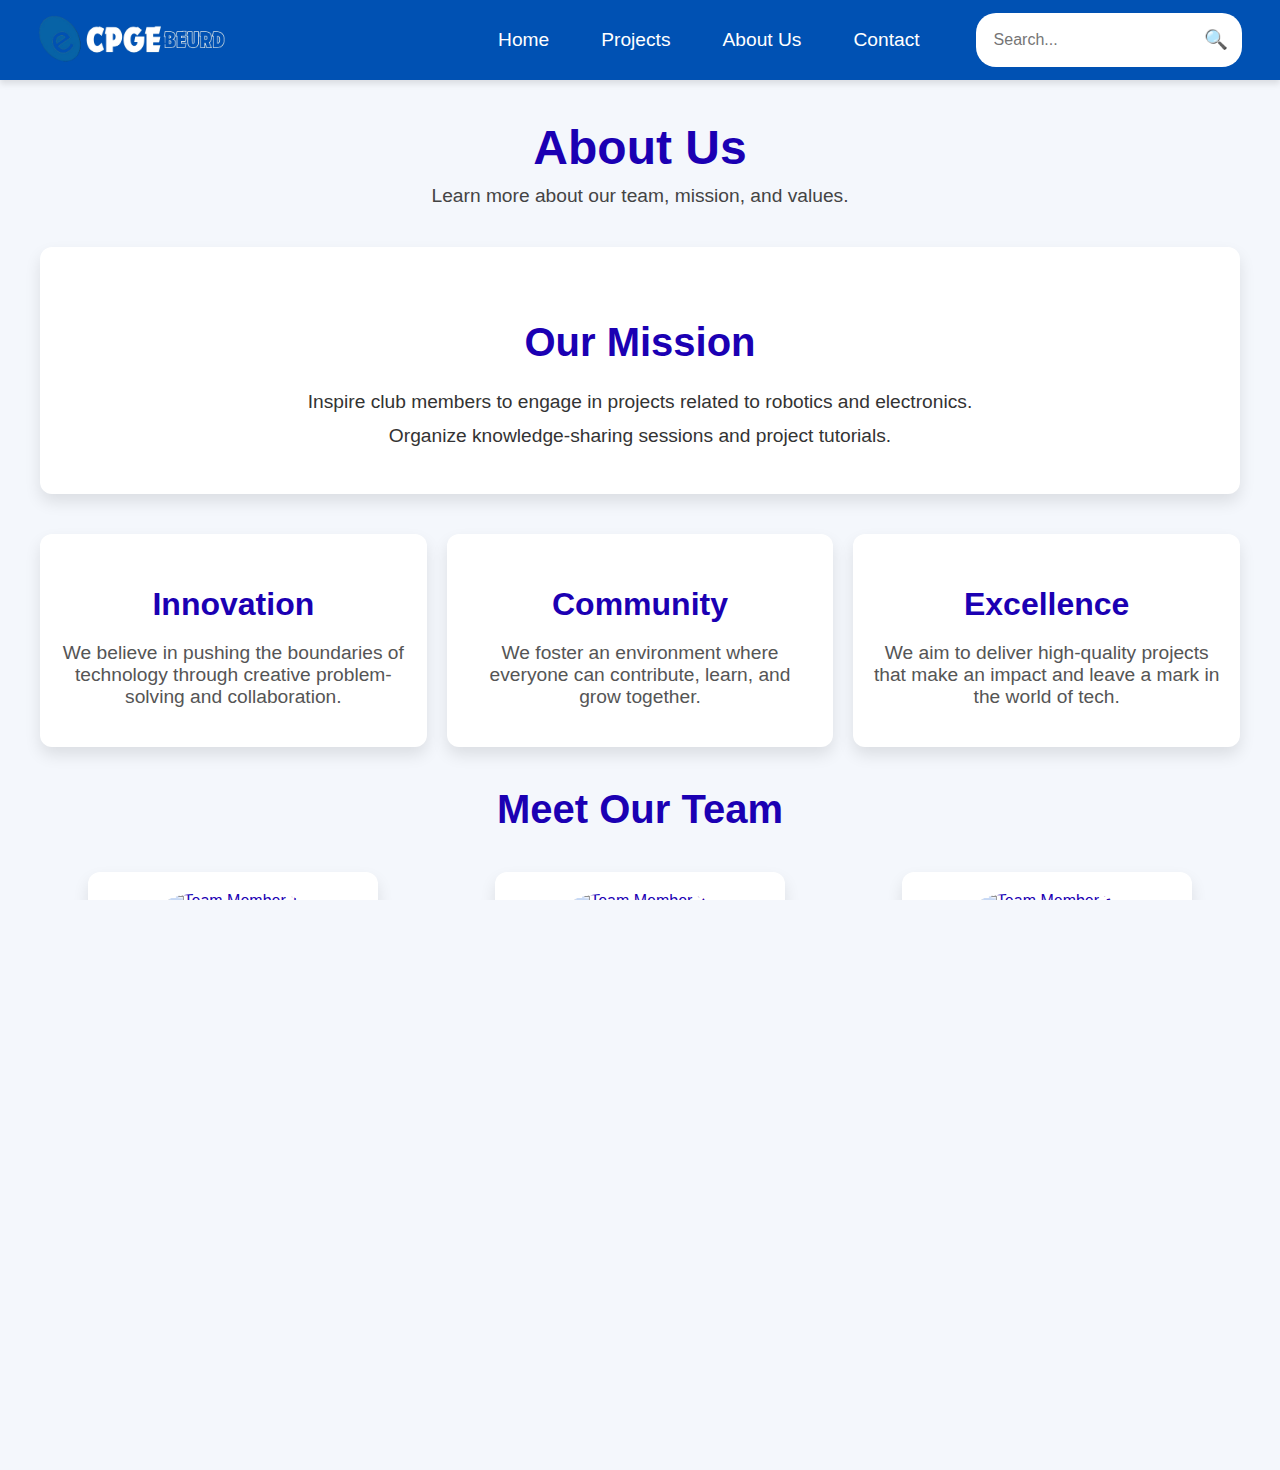
==== about.html @ 263cbb18 "Add files via upload" ====
<!DOCTYPE html>
<html lang="en">
<head>
    <meta charset="UTF-8">
    <meta name="viewport" content="width=device-width, initial-scale=1.0">
    <meta property="og:title" content="BeurdByte Builders">
    <meta property="og:description" content="The official webpage for the beurdbytebuilder's club.">
    <meta property="og:image" content="https://media.discordapp.net/attachments/1250749400159096842/1289961720743465024/pngegg.png?ex=66fab9f8&is=66f96878&hm=4eb3dcf3a00a9e6d16e7e6db583f6f9e620b780b19766b14836df3d3b23bac3b&=&format=webp&quality=lossless&width=536&height=708">
    <meta name="theme-color" content="#88e1f2">
    <meta name="google-site-verification" content="xjUJtPjMptcQrCDQ3lY1sFIMZ5J9doUHCHDTlnXBBDg" />
    <title>BeurdByteBuilders</title>
    <link rel="icon" href="assets/favicon.ico" type="image/x-icon">
    <link rel="stylesheet" href="assets/styles.css">
<style>
        /* General Styles */
        body, html {
            margin: 0;
            padding: 0;
            width: 100%;
            height: 100%;
            background-color: #f4f7fc;
            font-family: 'Orbitron', sans-serif;
            color: #1b00b3;
            box-sizing: border-box;
        }

        a {
            text-decoration: none;
            color: #01e6ff;
            transition: color 0.3s ease;
        }

        a:hover {
            color: #0051b3;
        }

        .container {
            max-width: 1200px;
            margin: 0 auto;
            padding: 40px 20px;
        }

        /* About Us Header */
        .about-header {
            text-align: center;
            margin-bottom: 40px;
        }

        .about-header h1 {
            font-size: 3em;
            color: #1b00b3;
            margin: 0;
        }

        .about-header p {
            font-size: 1.2em;
            color: #444;
            margin-top: 10px;
        }

        /* Our Mission Section */
        .mission {
            background-color: white;
            padding: 40px 20px;
            border-radius: 12px;
            box-shadow: 0 8px 16px rgba(0, 0, 0, 0.1);
            margin-bottom: 40px;
        }

        .mission h2 {
            font-size: 2.5em;
            color: #1b00b3;
            margin-bottom: 20px;
            text-align: center;
        }

        .mission p {
            font-size: 1.2em;
            line-height: 1.8;
            color: #333;
            text-align: center;
            max-width: 900px;
            margin: 0 auto;
        }

        /* Our Values Section */
        .values {
            display: flex;
            justify-content: space-between;
            gap: 20px;
            margin-bottom: 40px;
        }

        .value-item {
            flex: 1;
            background-color: white;
            padding: 20px;
            border-radius: 12px;
            box-shadow: 0 8px 16px rgba(0, 0, 0, 0.1);
            text-align: center;
        }

        .value-item h3 {
            font-size: 2em;
            color: #1b00b3;
            margin-bottom: 10px;
        }

        .value-item p {
            font-size: 1.2em;
            color: #555;
        }

        /* Our Team Section */
        .team {
            text-align: center;
        }

        .team h2 {
            font-size: 2.5em;
            color: #1b00b3;
            margin-bottom: 40px;
        }

        .team-members {
            display: flex;
            justify-content: space-around;
            gap: 20px;
            flex-wrap: wrap;
        }

        .team-member {
            background-color: white;
            padding: 20px;
            border-radius: 12px;
            box-shadow: 0 8px 16px rgba(0, 0, 0, 0.1);
            text-align: center;
            width: 250px;
        }

        .team-member img {
            width: 100px;
            height: 100px;
            border-radius: 50%;
            margin-bottom: 20px;
        }

        .team-member h3 {
            font-size: 1.6em;
            margin-bottom: 10px;
        }

        .team-member p {
            color: #555;
            font-size: 1.1em;
        }

        /* CTA Section */
        .cta {
            text-align: center;
            margin: 40px 0;
        }

        .cta a {
            background-color: #01e6ff;
            color: white;
            padding: 12px 30px;
            border-radius: 8px;
            font-size: 1.2em;
            transition: background 0.3s ease;
        }

        .cta a:hover {
            background-color: #0051b3;
        }

        /* Footer */
        .footer {
            width: 100%;
            background: #0006b3;
            padding: 20px;
            text-align: center;
            color: white;
            box-shadow: 0 -4px 8px rgba(0, 0, 0, 0.2);
        }

        /* Mobile Devices */
@media (max-width: 768px) {
    /* Show hamburger button */
    .hamburger {
        display: block;
    }

    /* Hide navigation links by default */
    .nav-links {
        position: absolute;
        top: 100%;
        left: 0;
        width: 100%;
        background: #0051b3;
        flex-direction: column;
        align-items: center;
        max-height: 0;
        overflow: hidden;
        transition: max-height 0.3s ease-in-out;
    }

    /* When active, show the menu */
    .nav-links.active {
        max-height: 500px; /* Adjust based on content */
    }

    .nav-links li {
        margin: 15px 0;
    }

    /* Adjust search bar */
    .search-bar {
        width: 90%;
        margin: 10px 0;
        border-radius: 15px; /* Reduced border-radius */
        padding: 10px; /* Increased padding for better touch usability */
        flex-wrap: nowrap; /* Prevent wrapping */
    }

    .search-bar input {
        padding: 10px;
        border-radius: 15px; /* Reduced border-radius */
    }

    .search-bar button {
        margin-left: 5px; /* Reduced margin for better fit */
    }

    /* Ensure search bar stays in one line */
    .search-bar {
        display: flex;
        flex-wrap: nowrap;
    }

    /* Stack content vertically */
    .content {
        flex-direction: column;
        padding: 20px 10px;
        align-items: center;
        text-align: center;
        height: auto; /* Allow content to expand */
    }

    .content-left {
        order: 2; /* Move text below the image */
        margin-top: 20px;
    }

    .content-right {
        order: 1; /* Show image first */
        margin-bottom: 20px;
    }

    .content-right img {
        width: 90%;
        max-width: 250px;
        height: auto;
    }

    /* Adjust footer */
    .footer {
        font-size: 14px;
        padding: 15px;
        border-radius: 0; /* Removed rounded corners */
    }

    /* Remove border-radius from nav and footer in mobile */
    nav {
        border-radius: 0;
    }

    .values {
        flex-direction: column;
    }

    .team-members {
        justify-content: center;
    }
}
    </style>
</head>
<body>
    <div class="wrapper">
        <nav>
            <img src="pics/cpge.png" alt="Robotics Club Logo">
            <button class="hamburger" aria-label="Toggle navigation">
                &#9776; <!-- Hamburger icon -->
            </button>
            <ul class="nav-links">
                <li><a href="index.html">Home</a></li>
                <li><a href="projects.html">Projects</a></li>
                <li><a href="about.html">About Us</a></li>
                <li><a href="contact.html">Contact</a></li>
                <li>
                    <div class="search-bar">
                        <input type="text" id="searchInput" placeholder="Search...">
                        <button type="submit">&#128269;</button> <!-- Search icon -->
                    </div>
                </li>
            </ul>
        </nav>

    <div class="container">
        <!-- About Us Header -->
        <header class="about-header">
            <h1>About Us</h1>
            <p>Learn more about our team, mission, and values.</p>
        </header>

        <!-- Our Mission Section -->
        <section class="mission">
            <h2>Our Mission</h2>
            <p>
                Inspire club members to engage in projects related to robotics and electronics. </br>
                Organize knowledge-sharing sessions and project tutorials.
            </p>
        </section>

        <!-- Our Values Section -->
        <section class="values">
            <div class="value-item">
                <h3>Innovation</h3>
                <p>We believe in pushing the boundaries of technology through creative problem-solving and collaboration.</p>
            </div>
            <div class="value-item">
                <h3>Community</h3>
                <p>We foster an environment where everyone can contribute, learn, and grow together.</p>
            </div>
            <div class="value-item">
                <h3>Excellence</h3>
                <p>We aim to deliver high-quality projects that make an impact and leave a mark in the world of tech.</p>
            </div>
        </section>

        <!-- Our Team Section -->
        <section class="team">
            <h2>Meet Our Team</h2>
            <div class="team-members">
                <div class="team-member">
                    <img src="pics/mehdi.jpg" alt="Team Member 1">
                    <h3>Essamit Elmehdi</h3>
                    <p>Vice President</p>
                </div>
                <div class="team-member">
                    <img src="pics/member2.jpg" alt="Team Member 2">
                    <h3>Ayoub Ikemakhen</h3>
                    <p>President</p>
                </div>
                <div class="team-member">
                    <img src="pics/member3.jpg" alt="Team Member 3">
                    <h3>Oumaima Lahrizi</h3>
                    <p>Tresoriere</p>
                </div>
                <div class="team-member">
                    <img src="pics/member3.jpg" alt="Team Member 4">
                    <h3>ALi Amejrar</h3>
                    <p>Responsable DE Materiel</p>
                </div>                <div class="team-member">
                    <img src="pics/member3.jpg" alt="Team Member 5">
                    <h3>Nada Elfellati</h3>
                    <p>Coordinatrice</p>
                </div>
            </div>
        </section>

        <!-- Call to Action Section -->
        <div class="cta">
            <a href="contact.html">Join Our Community</a>
        </div>
    </div>

    <footer class="footer">
        &copy; 2024 Beurd Robotics Club, Designed with love by <a href="https://www.akeanti.com" target="_blank">Akeanti</a>.
    </footer>
    <script>
        // Search functionality
        searchInput.addEventListener('input', function() {
            const query = searchInput.value.toLowerCase();
            const contentLeft = document.querySelector('.content-left');
            const contentRight = document.querySelector('.content-right');

            if (query) {
                contentLeft.style.display = contentLeft.textContent.toLowerCase().includes(query) ? 'block' : 'none';
                contentRight.style.display = contentRight.textContent.toLowerCase().includes(query) ? 'block' : 'none';
            } else {
                contentLeft.style.display = 'block';
                contentRight.style.display = 'block';
            }
        });
</script>

<!-- JavaScript for Hamburger Menu -->
<script>
    document.addEventListener('DOMContentLoaded', function() {
        const hamburger = document.querySelector('.hamburger');
        const navLinks = document.querySelector('.nav-links');

        hamburger.addEventListener('click', function() {
            navLinks.classList.toggle('active');
            hamburger.classList.toggle('active'); // Optional: Change hamburger icon when active
        });
    });
</script>
</body>
</html>
---- assets/styles.css ----
/* Base Styles */
body, html {
    margin: 0;
    padding: 0;
    width: 100%;
    height: 100%;
    background: #ffffff;
    color: #1b00b3;
    font-family: 'Orbitron', sans-serif;
    overflow-x: hidden;
    box-sizing: border-box;
    display: flex;
    flex-direction: column;
}

.wrapper {
    flex: 1;
    display: flex;
    flex-direction: column;
}

a {
    color: #01e6ff;
    text-decoration: none;
}

/* Navigation Bar */
nav {
    width: 100%;
    background: #0051b3;
    position: relative;
    z-index: 1000;
    display: flex;
    align-items: center;
    justify-content: space-between;
    padding: 1% 3%;
    box-sizing: border-box;
    box-shadow: 0 4px 6px rgba(0, 0, 0, 0.1);
    border-radius: 0; /* Removed rounded corners */
}

nav img {
    height: 50px;
    max-width: 100%;
}

.hamburger {
    display: none; /* Hidden by default */
    font-size: 24px;
    background: none;
    border: none;
    color: white;
    cursor: pointer;
    padding: 8px;
}

.nav-links {
    list-style-type: none;
    margin: 0;
    padding: 0;
    display: flex;
    align-items: center;
}

.nav-links li {
    margin-left: 20px;
}

.nav-links li a {
    color: white;
    text-decoration: none;
    font-size: 1.2em;
    padding: 8px 16px;
    transition: background 0.3s, color 0.3s;
}

.nav-links li a:hover {
    background: white;
    color: #3000b3;
    border-radius: 8px;
}

/* Search Bar */
.search-bar {
    display: flex;
    align-items: center;
    margin-left: 20px;
    padding: 8px;
    background: white;
    border-radius: 20px;
    flex-grow: 1;
    max-width: 250px;
    width: 100%;
}

.search-bar input {
    border: none;
    outline: none;
    padding: 8px;
    font-size: 1em;
    border-radius: 20px;
    flex-grow: 1;
    min-width: 0; /* Prevent the input from expanding too much */
}

.search-bar button {
    background: none;
    border: none;
    color: #0c00b3;
    font-size: 1.2em;
    cursor: pointer;
    margin-left: 10px;
    flex-shrink: 0; /* Prevent button from shrinking */
}

/* Entry Animation */
@keyframes fadeInUp {
    0% {
        transform: translateY(50px);
        opacity: 0;
    }
    100% {
        transform: translateY(0);
        opacity: 1;
    }
}

/* Main Content */
.content {
    display: flex;
    justify-content: space-between;
    align-items: center;
    height: calc(100vh - 80px); /* Adjust if needed */
    padding: 0 50px;
    opacity: 0;
    animation: fadeInUp 1.5s ease forwards;
    animation-delay: 0.5s;
    flex-wrap: wrap-reverse;
    position: relative;
}

.content-left {
    flex: 1;
    text-align: left;
    animation: fadeInUp 2s ease;
    position: relative;
    z-index: 1;
}

.content-left h1 {
    font-size: 3em;
    margin: 0;
    text-shadow: 2px 2px 10px #002ab3;
}

.content-left p {
    font-size: 1.2em;
    line-height: 1.6;
    margin: 20px 0;
}

.content-right {
    flex: 1;
    display: flex;
    justify-content: center;
    align-items: center;
    animation: bounceInRight 2s ease;
}

.content-right img {
    width: 80%;
    animation: float 4s ease-in-out infinite;
}

/* Animations */
@keyframes float {
    0% {
        transform: translateY(0);
    }
    50% {
        transform: translateY(-10px);
    }
    100% {
        transform: translateY(0);
    }
}

@keyframes bounceInRight {
    0% {
        opacity: 0;
        transform: translateX(100%);
    }
    60% {
        opacity: 1;
        transform: translateX(-30px);
    }
    80% {
        transform: translateX(10px);
    }
    100% {
        transform: translateX(0);
    }
}

/* Footer Styling */
.footer {
    width: 100%;
    background: #0006b3;
    padding: 20px;
    text-align: center;
    color: white;
    box-shadow: 0 -4px 8px rgba(0, 0, 0, 0.2);
    flex-shrink: 0; /* Prevents the footer from shrinking */
    border-radius: 0; /* Removed rounded corners */
}

/* Responsive Design */

/* Tablet and Small Laptop Screens */
@media (max-width: 1024px) {
    /* Adjust navigation padding */
    nav {
        padding: 1% 5%;
    }

    /* Reduce font sizes for navigation links */
    .nav-links li a {
        font-size: 1em;
        padding: 6px 12px;
    }

    /* Adjust search bar */
    .search-bar {
        max-width: 200px;
        border-radius: 15px; /* Slightly reduced border-radius */
    }

    /* Adjust main content padding */
    .content {
        padding: 0 20px;
    }

    /* Adjust footer font size */
    .footer {
        font-size: 13px;
    }
}

/* Mobile Devices */
@media (max-width: 768px) {
    /* Show hamburger button */
    .hamburger {
        display: block;
    }

    /* Hide navigation links by default */
    .nav-links {
        position: absolute;
        top: 100%;
        left: 0;
        width: 100%;
        background: #0051b3;
        flex-direction: column;
        align-items: center;
        max-height: 0;
        overflow: hidden;
        transition: max-height 0.3s ease-in-out;
    }

    /* When active, show the menu */
    .nav-links.active {
        max-height: 500px; /* Adjust based on content */
    }

    .nav-links li {
        margin: 15px 0;
    }

    /* Adjust search bar */
    .search-bar {
        width: 90%;
        margin: 10px 0;
        border-radius: 15px; /* Reduced border-radius */
        padding: 10px; /* Increased padding for better touch usability */
        flex-wrap: nowrap; /* Prevent wrapping */
    }

    .search-bar input {
        padding: 10px;
        border-radius: 15px; /* Reduced border-radius */
    }

    .search-bar button {
        margin-left: 5px; /* Reduced margin for better fit */
    }

    /* Ensure search bar stays in one line */
    .search-bar {
        display: flex;
        flex-wrap: nowrap;
    }

    /* Stack content vertically */
    .content {
        flex-direction: column;
        padding: 20px 10px;
        align-items: center;
        text-align: center;
        height: auto; /* Allow content to expand */
    }

    .content-left {
        order: 2; /* Move text below the image */
        margin-top: 20px;
    }

    .content-right {
        order: 1; /* Show image first */
        margin-bottom: 20px;
    }

    .content-right img {
        width: 90%;
        max-width: 250px;
        height: auto;
    }

    /* Adjust footer */
    .footer {
        font-size: 14px;
        padding: 15px;
        border-radius: 0; /* Removed rounded corners */
    }

    /* Remove border-radius from nav and footer in mobile */
    nav {
        border-radius: 0;
    }
}

/* Further adjustments for smaller screens */
@media (max-width: 480px) {
    /* Ensure nav and footer have no rounded corners */
    nav, .footer {
        border-radius: 0;
    }

    .nav-links.active {
        max-height: 600px; /* Ensure enough space for all items */
    }

    .search-bar {
        width: 95%;
        padding: 12px;
        border-radius: 10px; /* Further reduced border-radius */
    }

    .search-bar input {
        padding: 12px;
        border-radius: 10px; /* Further reduced border-radius */
    }

    .search-bar button {
        font-size: 1em;
        margin-left: 5px;
    }

    /* Ensure search bar stays in one line */
    .search-bar {
        display: flex;
        flex-wrap: nowrap;
    }

    .content-left h1 {
        font-size: 2em;
    }

    .content-left p {
        font-size: 0.9em;
    }

    .content-right img {
        width: 80%;
    }

    .footer {
        font-size: 12px;
        padding: 10px;
    }
}

/* Smooth Transitions for Interactive Elements */
.nav-links li a,
button#learnMoreBtn,
.close,
.hamburger {
    transition: all 0.3s ease;
}

/* Enhanced Hover Effects for Better UX */
.nav-links li a:hover {
    background: rgba(255, 255, 255, 0.2);
    color: #3bd8ff;
}

/* Improved Search Bar for Touch Devices */
.search-bar input {
    font-size: 1em;
    padding: 10px;
}

.search-bar button {
    font-size: 1.2em;
}
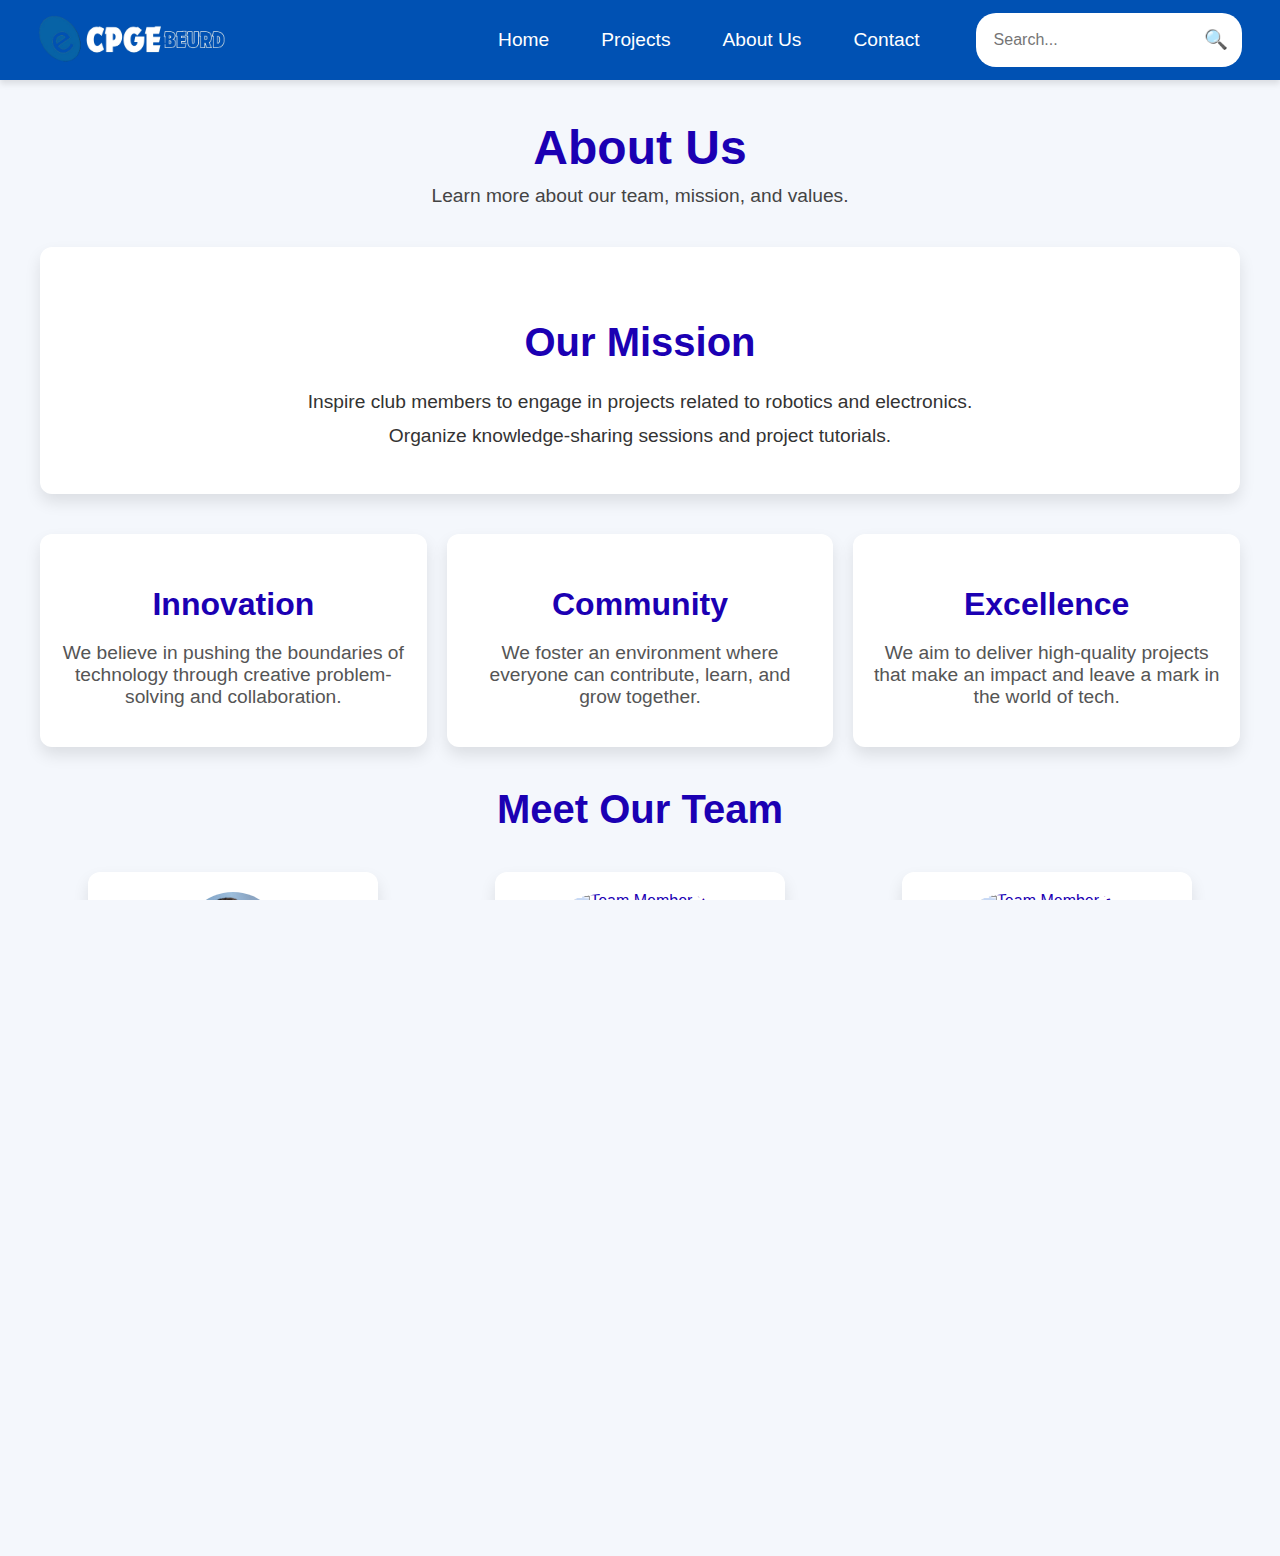
==== commit 412aad93: "Update about.html" ====
--- a/about.html
+++ b/about.html
@@ -358,7 +358,7 @@
                     <p>Tresoriere</p>
                 </div>
                 <div class="team-member">
-                    <img src="pics/member3.jpg" alt="Team Member 4">
+                    <img src="https://media.discordapp.net/attachments/1287194051296235553/1297269511442923610/IMG-20241019-WA0139.jpg?ex=67154fe1&is=6713fe61&hm=4eb13ae222fee86a383ef47aa08f7f4f12b0a3ae9f8623c82409a1b625ce0208&=&format=webp&width=417&height=468" alt="Team Member 4">
                     <h3>ALi Amejrar</h3>
                     <p>Responsable DE Materiel</p>
                 </div>                <div class="team-member">
--- a/assets/styles.css
+++ b/assets/styles.css
@@ -336,6 +336,7 @@
     nav {
         border-radius: 0;
     }
+    
 }
 
 /* Further adjustments for smaller screens */
